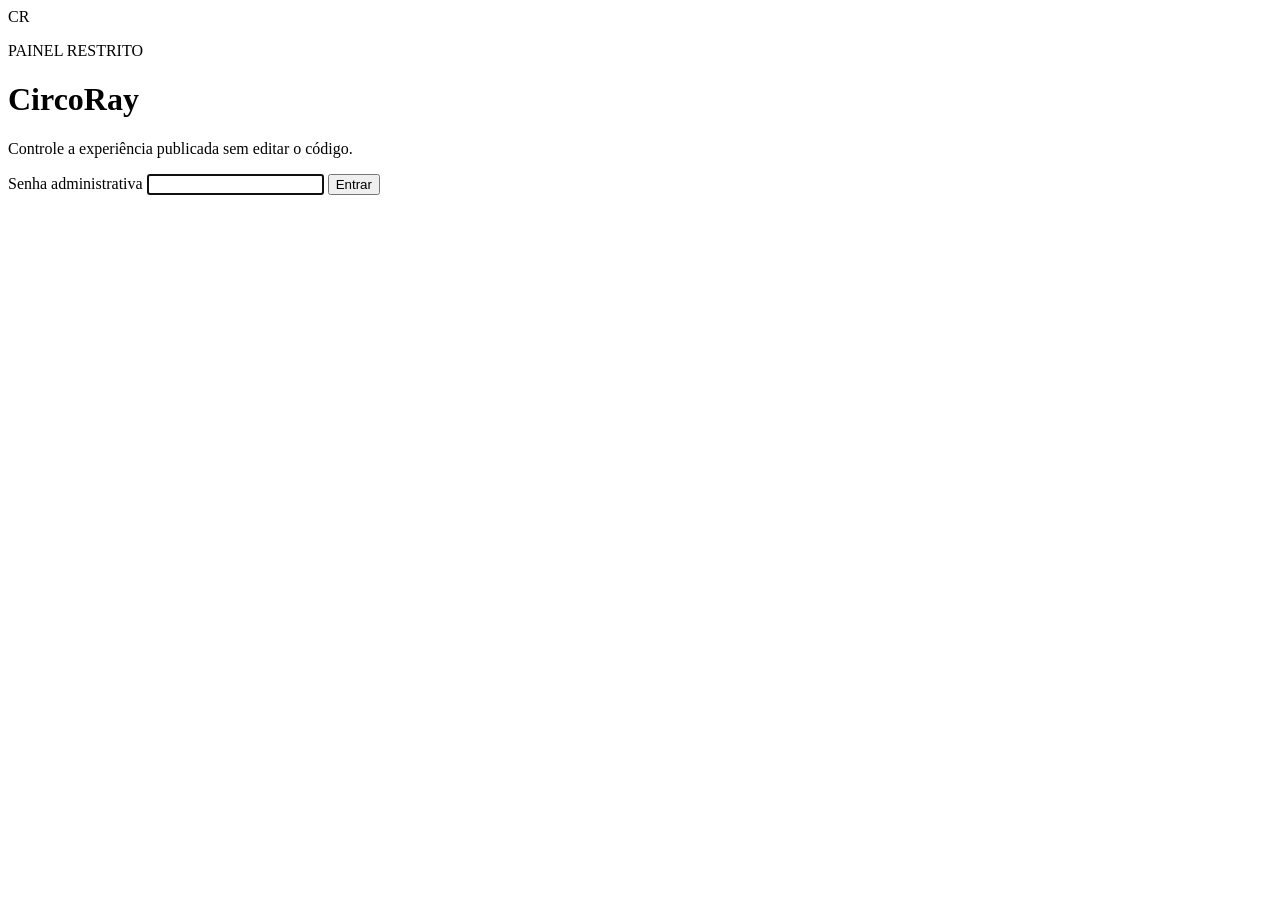
==== adm/index.html @ 1dade80d "feat(admin): add /adm control panel shell" ====
<!doctype html>
<html lang="pt-BR">
<head>
  <meta charset="utf-8">
  <meta name="viewport" content="width=device-width,initial-scale=1,viewport-fit=cover">
  <meta name="robots" content="noindex,nofollow,noarchive">
  <title>CircoRay — Administração</title>
  <link rel="preconnect" href="https://fonts.googleapis.com">
  <link rel="preconnect" href="https://fonts.gstatic.com" crossorigin>
  <link href="https://fonts.googleapis.com/css2?family=Inter:wght@400;500;600;700&family=Rye&display=swap" rel="stylesheet">
  <link rel="stylesheet" href="/assets/css/admin.css">
</head>
<body>
  <div class="ambient" aria-hidden="true"></div>

  <main id="loginView" class="login-shell">
    <form id="loginForm" class="login-card" autocomplete="on">
      <div class="brand-mark">CR</div>
      <p class="eyebrow">PAINEL RESTRITO</p>
      <h1>CircoRay</h1>
      <p class="muted">Controle a experiência publicada sem editar o código.</p>
      <label class="field">
        <span>Senha administrativa</span>
        <input id="password" name="password" type="password" autocomplete="current-password" required autofocus>
      </label>
      <button class="button primary wide" type="submit">Entrar</button>
      <p id="loginError" class="form-error" role="alert"></p>
    </form>
  </main>

  <div id="appView" class="app-shell" hidden>
    <aside class="sidebar">
      <div class="sidebar-brand">
        <div class="brand-mark small">CR</div>
        <div><strong>CircoRay</strong><span>Administração</span></div>
      </div>
      <nav id="sectionNav" class="nav-list" aria-label="Seções">
        <button class="nav-item active" data-section="geral">Geral</button>
        <button class="nav-item" data-section="pagina">Página e convite</button>
        <button class="nav-item" data-section="palhaco">Falas do palhaço</button>
        <button class="nav-item" data-section="roletas">Roletas e probabilidades</button>
        <button class="nav-item" data-section="tempos">Tempos e regras</button>
        <button class="nav-item" data-section="audio">Áudio</button>
        <button class="nav-item" data-section="avancado">JSON avançado</button>
      </nav>
      <div class="sidebar-footer">
        <a class="button ghost wide" href="/" target="_blank" rel="noopener">Abrir página</a>
        <button id="logoutBtn" class="button ghost wide" type="button">Sair</button>
      </div>
    </aside>

    <section class="workspace">
      <header class="topbar">
        <div>
          <p class="eyebrow">CONFIGURAÇÃO PUBLICADA</p>
          <h2 id="sectionTitle">Geral</h2>
        </div>
        <div class="top-actions">
          <span id="storageBadge" class="badge">Verificando armazenamento…</span>
          <button id="draftBtn" class="button ghost" type="button">Salvar rascunho</button>
          <button id="publishBtn" class="button primary" type="button">Publicar alterações</button>
        </div>
      </header>

      <div id="statusBar" class="status-bar" hidden></div>

      <div class="content">
        <section class="panel-section active" data-panel="geral">
          <div class="section-heading"><div><h3>Geral</h3><p>Identificação da experiência e estado da configuração.</p></div></div>
          <div class="card grid two">
            <label class="field"><span>Título da página</span><input data-bind="event.title" type="text"></label>
            <div class="metric-box"><span>Revisão publicada</span><strong id="revisionValue">0</strong><small id="updatedAtValue">Nunca publicada</small></div>
          </div>
          <div class="card warning-card"><strong>Publicação segura</strong><p>Salvar rascunho mantém as alterações somente neste navegador. “Publicar alterações” valida os dados no servidor e troca a configuração usada pela página pública.</p></div>
        </section>

        <section class="panel-section" data-panel="pagina">
          <div class="section-heading"><div><h3>Página e convite</h3><p>Textos finais e destino do botão do convite.</p></div></div>
          <div class="card grid two">
            <label class="field full"><span>Link do convite</span><input data-bind="event.invitationUrl" type="url" placeholder="https://..."></label>
            <label class="field full"><span>Texto do botão</span><input data-bind="event.invitationButtonText" type="text"></label>
            <label class="field"><span>Texto do cupom</span><input data-bind="page.couponText" type="text"></label>
            <label class="field"><span>Resultado do cupom</span><input data-bind="page.couponResultText" type="text"></label>
            <label class="field"><span>Título final</span><input data-bind="page.couponTitle" type="text"></label>
            <label class="field"><span>Descrição final</span><textarea data-bind="page.couponDescription" rows="3"></textarea></label>
            <label class="field"><span>Fechado — linha 1</span><input data-bind="page.closedLine1" type="text"></label>
            <label class="field"><span>Fechado — linha 2</span><input data-bind="page.closedLine2" type="text"></label>
          </div>
        </section>

        <section class="panel-section" data-panel="palhaco">
          <div class="section-heading"><div><h3>Falas do palhaço</h3><p>Uma fala por linha. Linhas vazias são ignoradas.</p></div></div>
          <div class="card grid two">
            <label class="field"><span>Provocações aleatórias</span><textarea data-array-bind="clown.taunts" rows="9"></textarea></label>
            <label class="field"><span>Provocações ao clicar</span><textarea data-array-bind="clown.clickTaunts" rows="9"></textarea></label>
            <label class="field full"><span>Falas de vitória</span><textarea data-array-bind="clown.winLines" rows="7"></textarea></label>
          </div>
          <div class="card grid three">
            <label class="field"><span>Introdução — jogo 1</span><textarea data-bind="clown.introLines.game1" rows="3"></textarea></label>
            <label class="field"><span>Introdução — jogo 2</span><textarea data-bind="clown.introLines.game2" rows="3"></textarea></label>
            <label class="field"><span>Introdução — jogo 3</span><textarea data-bind="clown.introLines.game3" rows="3"></textarea></label>
          </div>
        </section>

        <section class="panel-section" data-panel="roletas">
          <div class="section-heading"><div><h3>Roletas e probabilidades</h3><p>O peso é convertido automaticamente em probabilidade relativa. Não precisa somar 100.</p></div></div>
          <div id="rouletteEditors"></div>
        </section>

        <section class="panel-section" data-panel="tempos">
          <div class="section-heading"><div><h3>Tempos e regras</h3><p>Valores em segundos são convertidos para milissegundos internamente quando necessário.</p></div></div>
          <div class="card grid three">
            <label class="field"><span>Máximo de giros</span><input data-number-bind="game.maxSpins" type="number" min="1" step="1"></label>
            <label class="field"><span>Fala padrão (s)</span><input data-ms-bind="game.speechDurationMs" type="number" min="0.1" step="0.1"></label>
            <label class="field"><span>Delay da introdução (s)</span><input data-ms-bind="game.introDelayMs" type="number" min="0" step="0.1"></label>
            <label class="field"><span>Fala ao vencer (s)</span><input data-ms-bind="game.winSpeechDurationMs" type="number" min="0.1" step="0.1"></label>
            <label class="field"><span>Transição após vitória (s)</span><input data-ms-bind="game.winTransitionDelayMs" type="number" min="0" step="0.1"></label>
            <label class="field"><span>Duração do giro (s)</span><input data-ms-bind="game.spinDurationMs" type="number" min="0.25" step="0.05"></label>
            <label class="field"><span>Delay para revelar giro (s)</span><input data-ms-bind="game.spinRevealDelayMs" type="number" min="0" step="0.05"></label>
            <label class="field"><span>Tempo do jogo 1 (s)</span><input data-number-bind="game.game1TimeSeconds" type="number" min="1" step="1"></label>
            <label class="field"><span>Penalidade jogo 1 (s)</span><input data-number-bind="game.game1WrongPenaltySeconds" type="number" min="0" step="1"></label>
            <label class="field"><span>Reinício jogo 1 (s)</span><input data-ms-bind="game.game1RestartDelayMs" type="number" min="0" step="0.1"></label>
            <label class="field"><span>Tempo do jogo 2 (s)</span><input data-number-bind="game.game2TimeSeconds" type="number" min="1" step="1"></label>
          </div>
        </section>

        <section class="panel-section" data-panel="audio">
          <div class="section-heading"><div><h3>Áudio</h3><p>Arquivo de música e comportamento de reprodução.</p></div></div>
          <div class="card grid two">
            <label class="field full"><span>URL/caminho da música</span><input data-bind="audio.src" type="text" placeholder="/arquivo.mp3"></label>
            <label class="field"><span>Volume (0–100%)</span><input id="audioVolume" type="range" min="0" max="100" step="1"><output id="audioVolumeValue">30%</output></label>
            <label class="toggle-field"><input id="audioLoop" type="checkbox"><span class="toggle"></span><span>Repetir música continuamente</span></label>
          </div>
        </section>

        <section class="panel-section" data-panel="avancado">
          <div class="section-heading"><div><h3>JSON avançado</h3><p>Editor integral da configuração. Útil para backup, revisão e campos que forem adicionados futuramente.</p></div><div class="inline-actions"><button id="applyJsonBtn" class="button ghost" type="button">Aplicar JSON ao formulário</button><button id="exportBtn" class="button ghost" type="button">Exportar</button><label class="button ghost file-button">Importar<input id="importInput" type="file" accept="application/json,.json"></label></div></div>
          <div class="card"><textarea id="jsonEditor" class="code-editor" spellcheck="false" rows="28"></textarea></div>
        </section>
      </div>
    </section>
  </div>

  <template id="rouletteTemplate">
    <article class="card roulette-card">
      <div class="roulette-head"><div><h4></h4><p class="roulette-total"></p></div><button class="button ghost add-item" type="button">+ Resultado</button></div>
      <div class="roulette-table">
        <div class="roulette-row roulette-header"><span>Resultado</span><span>Peso</span><span>Chance</span><span>Ativo</span><span></span></div>
        <div class="roulette-items"></div>
      </div>
    </article>
  </template>

  <template id="rouletteItemTemplate">
    <div class="roulette-row roulette-item">
      <input class="item-label" type="text" aria-label="Resultado">
      <input class="item-weight" type="number" min="0" step="0.01" aria-label="Peso">
      <strong class="item-probability">0%</strong>
      <label class="mini-toggle"><input class="item-enabled" type="checkbox" aria-label="Ativo"><span></span></label>
      <button class="icon-button remove-item" type="button" title="Remover" aria-label="Remover">×</button>
    </div>
  </template>

  <script type="module" src="/assets/js/admin/app.js"></script>
</body>
</html>
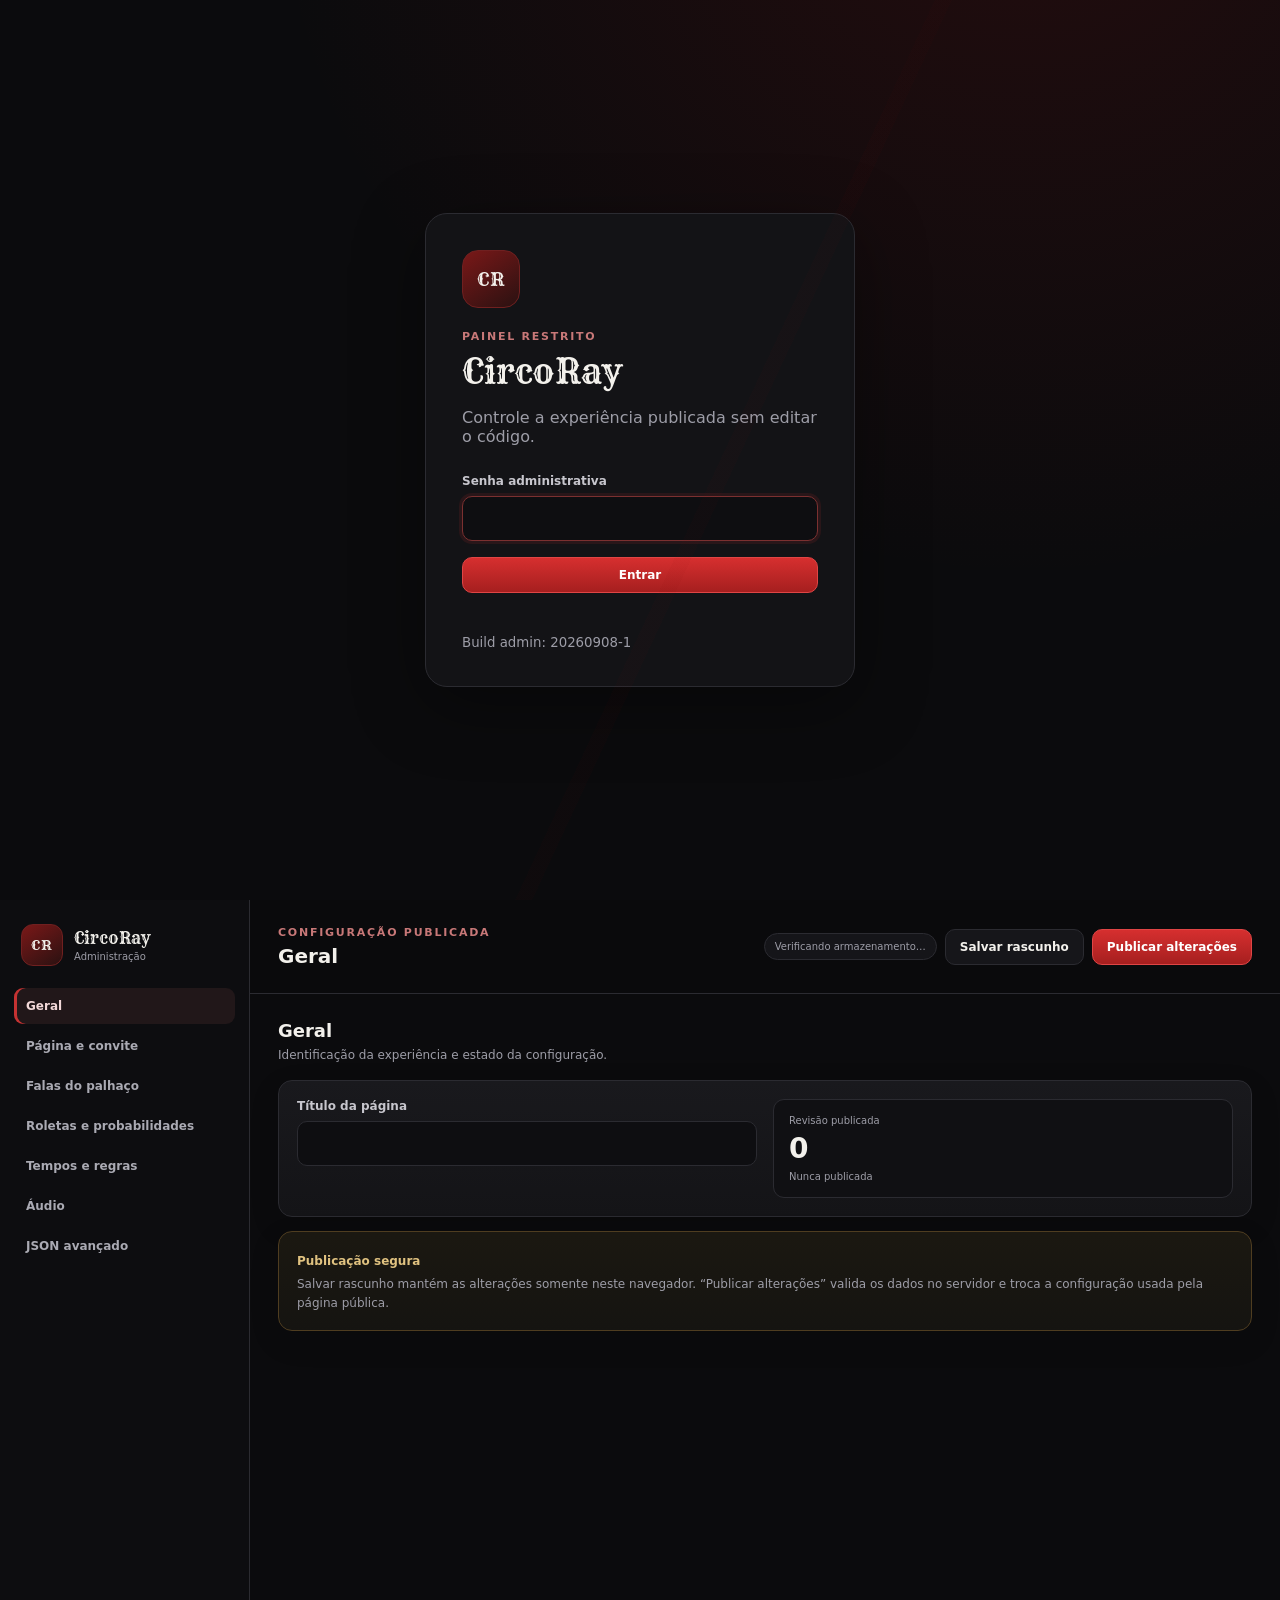
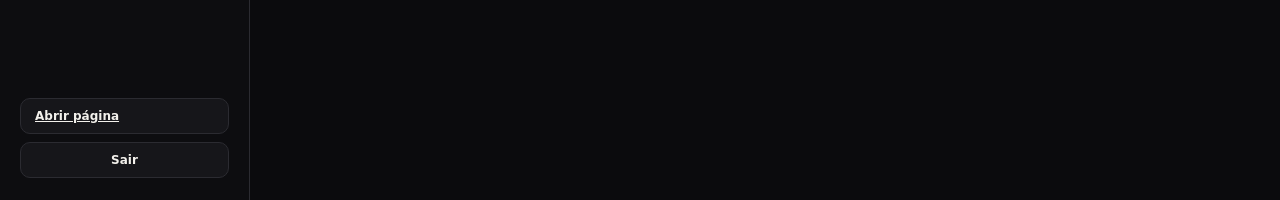
==== commit 23f571c7: "Força atualização dos assets do painel administrativo" ====
--- a/adm/index.html
+++ b/adm/index.html
@@ -4,11 +4,14 @@
   <meta charset="utf-8">
   <meta name="viewport" content="width=device-width,initial-scale=1,viewport-fit=cover">
   <meta name="robots" content="noindex,nofollow,noarchive">
+  <meta http-equiv="Cache-Control" content="no-store, no-cache, must-revalidate, max-age=0">
+  <meta http-equiv="Pragma" content="no-cache">
+  <meta http-equiv="Expires" content="0">
   <title>CircoRay — Administração</title>
   <link rel="preconnect" href="https://fonts.googleapis.com">
   <link rel="preconnect" href="https://fonts.gstatic.com" crossorigin>
   <link href="https://fonts.googleapis.com/css2?family=Inter:wght@400;500;600;700&family=Rye&display=swap" rel="stylesheet">
-  <link rel="stylesheet" href="/assets/css/admin.css">
+  <link rel="stylesheet" href="/assets/css/admin.css?v=20260908-1">
 </head>
 <body>
   <div class="ambient" aria-hidden="true"></div>
@@ -25,6 +28,7 @@
       </label>
       <button class="button primary wide" type="submit">Entrar</button>
       <p id="loginError" class="form-error" role="alert"></p>
+      <small class="muted" style="display:block;margin-top:12px">Build admin: 20260908-1</small>
     </form>
   </main>
 
@@ -161,6 +165,6 @@
     </div>
   </template>
 
-  <script type="module" src="/assets/js/admin/app.js"></script>
+  <script type="module" src="/assets/js/admin/app.js?v=20260908-1"></script>
 </body>
 </html>
--- a/assets/css/admin.css
+++ b/assets/css/admin.css
@@ -0,0 +1 @@
+:root{--bg:#0b0b0d;--panel:#141417;--panel2:#19191d;--line:#2b2b31;--text:#f3f1ec;--muted:#9d9da7;--accent:#d62f2f;--accent2:#8c1717;--ok:#65b783;--warn:#d9a441;--danger:#ef6464;--shadow:0 18px 70px rgba(0,0,0,.38)}*{box-sizing:border-box}html{background:var(--bg);color:var(--text);font-family:Inter,system-ui,sans-serif}body{margin:0;min-height:100vh;background:radial-gradient(circle at 80% -10%,rgba(166,20,20,.16),transparent 34%),var(--bg)}button,input,textarea{font:inherit}.ambient{position:fixed;inset:0;pointer-events:none;background:linear-gradient(115deg,transparent 0 55%,rgba(125,15,15,.04) 55% 56%,transparent 56%)}.login-shell{min-height:100vh;display:grid;place-items:center;padding:24px}.login-card{width:min(430px,100%);padding:36px;border:1px solid var(--line);border-radius:22px;background:rgba(20,20,23,.94);box-shadow:var(--shadow)}.brand-mark{width:58px;height:58px;display:grid;place-items:center;border:1px solid #702020;border-radius:16px;background:linear-gradient(145deg,#7a1818,#2a1111);font-family:Rye,serif;font-size:19px;letter-spacing:.06em}.brand-mark.small{width:42px;height:42px;border-radius:12px;font-size:14px}.eyebrow{margin:22px 0 6px;color:#c87878;font-size:11px;font-weight:700;letter-spacing:.16em}.login-card h1{font-family:Rye,serif;font-weight:400;font-size:34px;margin:0 0 8px}.muted,.section-heading p,.roulette-head p,.warning-card p{color:var(--muted)}.field{display:flex;flex-direction:column;gap:8px;min-width:0}.field>span,.toggle-field{font-size:12px;font-weight:600;color:#c7c6cd}.login-card .field{margin:28px 0 16px}input[type=text],input[type=password],input[type=url],input[type=number],textarea{width:100%;border:1px solid var(--line);border-radius:10px;background:#0e0e11;color:var(--text);padding:12px 13px;outline:none;transition:border-color .15s,box-shadow .15s}textarea{resize:vertical;line-height:1.45}input:focus,textarea:focus{border-color:#7b3030;box-shadow:0 0 0 3px rgba(214,47,47,.11)}.button{appearance:none;border:1px solid var(--line);border-radius:10px;padding:10px 14px;background:#1c1c21;color:var(--text);font-weight:650;font-size:12px;cursor:pointer;transition:.15s}.button:hover{border-color:#484850;transform:translateY(-1px)}.button.primary{background:linear-gradient(180deg,var(--accent),#a61f1f);border-color:#df4545;color:white}.button.primary:hover{background:linear-gradient(180deg,#e33a3a,#af2222)}.button.ghost{background:#16161a}.button.wide{width:100%}.button:disabled{opacity:.5;cursor:not-allowed;transform:none}.form-error{min-height:18px;margin:12px 0 0;color:var(--danger);font-size:12px}.app-shell{min-height:100vh;display:grid;grid-template-columns:250px 1fr}.sidebar{position:sticky;top:0;height:100vh;padding:20px 14px;border-right:1px solid var(--line);background:rgba(14,14,17,.94);display:flex;flex-direction:column}.sidebar-brand{display:flex;align-items:center;gap:11px;padding:4px 7px 22px}.sidebar-brand strong,.sidebar-brand span{display:block}.sidebar-brand strong{font-family:Rye,serif;font-weight:400;font-size:16px}.sidebar-brand span{font-size:10px;color:var(--muted);margin-top:3px}.nav-list{display:flex;flex-direction:column;gap:4px}.nav-item{appearance:none;border:0;background:transparent;color:#aaaab3;text-align:left;padding:11px 12px;border-radius:9px;font-size:12px;font-weight:600;cursor:pointer}.nav-item:hover{background:#19191d;color:white}.nav-item.active{background:#211719;color:#f2d8d8;box-shadow:inset 3px 0 #c53232}.sidebar-footer{margin-top:auto;display:grid;gap:8px;padding:16px 6px 2px}.workspace{min-width:0}.topbar{min-height:94px;position:sticky;top:0;z-index:20;display:flex;align-items:center;justify-content:space-between;gap:24px;padding:16px 28px;border-bottom:1px solid var(--line);background:rgba(11,11,13,.88);backdrop-filter:blur(16px)}.topbar .eyebrow{margin:0 0 5px}.topbar h2{font-size:20px;margin:0}.top-actions,.inline-actions{display:flex;align-items:center;gap:8px;flex-wrap:wrap}.badge{display:inline-flex;align-items:center;gap:6px;border:1px solid var(--line);border-radius:999px;padding:7px 10px;font-size:10px;color:var(--muted);background:#151519}.badge.ready{color:#a4d5b6;border-color:#29563a}.badge.error{color:#f5aeae;border-color:#673232}.status-bar{margin:18px 28px -4px;border:1px solid var(--line);border-radius:10px;padding:11px 13px;font-size:12px;background:#151519}.status-bar.success{border-color:#285439;color:#a9dabc}.status-bar.error{border-color:#6d2c2c;color:#f1a4a4}.content{padding:26px 28px 60px;max-width:1180px}.panel-section{display:none}.panel-section.active{display:block}.section-heading{display:flex;justify-content:space-between;gap:20px;align-items:flex-start;margin:0 0 16px}.section-heading h3{font-size:18px;margin:0 0 5px}.section-heading p{font-size:12px;margin:0;max-width:760px;line-height:1.5}.card{border:1px solid var(--line);border-radius:14px;background:linear-gradient(180deg,var(--panel2),var(--panel));padding:18px;box-shadow:0 10px 30px rgba(0,0,0,.12);margin-bottom:14px}.grid{display:grid;gap:16px}.grid.two{grid-template-columns:repeat(2,minmax(0,1fr))}.grid.three{grid-template-columns:repeat(3,minmax(0,1fr))}.full{grid-column:1/-1}.metric-box{border:1px solid var(--line);border-radius:11px;padding:15px;background:#101013}.metric-box span,.metric-box small{display:block;color:var(--muted);font-size:10px}.metric-box strong{display:block;font-size:28px;margin:6px 0}.warning-card{border-color:#4f3d20;background:linear-gradient(180deg,#1b1811,#151411)}.warning-card strong{font-size:12px;color:#e0c280}.warning-card p{font-size:12px;line-height:1.55;margin:6px 0 0}.roulette-card{padding:0;overflow:hidden}.roulette-head{padding:16px 18px;display:flex;justify-content:space-between;align-items:center;border-bottom:1px solid var(--line)}.roulette-head h4{margin:0 0 4px;font-size:14px}.roulette-head p{margin:0;font-size:10px}.roulette-table{overflow-x:auto}.roulette-row{display:grid;grid-template-columns:minmax(230px,1fr) 110px 100px 70px 44px;align-items:center;gap:10px;min-width:650px;padding:10px 16px;border-bottom:1px solid #242429}.roulette-row:last-child{border-bottom:0}.roulette-header{background:#111114;color:#777781;text-transform:uppercase;font-size:9px;letter-spacing:.08em}.roulette-item input{padding:9px 10px}.item-probability{font-size:12px;font-variant-numeric:tabular-nums}.mini-toggle{display:inline-flex}.mini-toggle input{position:absolute;opacity:0}.mini-toggle span{width:34px;height:20px;border-radius:99px;background:#34343b;position:relative;cursor:pointer;transition:.15s}.mini-toggle span:after{content:"";position:absolute;width:14px;height:14px;left:3px;top:3px;border-radius:50%;background:#aaa;transition:.15s}.mini-toggle input:checked+span{background:#7c2222}.mini-toggle input:checked+span:after{transform:translateX(14px);background:white}.icon-button{width:32px;height:32px;border:1px solid var(--line);border-radius:8px;background:#17171b;color:#9c9ca4;cursor:pointer;font-size:19px}.icon-button:hover{color:#ff8a8a;border-color:#633232}.toggle-field{display:flex;align-items:center;gap:10px;padding-top:22px}.toggle-field input{position:absolute;opacity:0}.toggle{width:42px;height:24px;border-radius:99px;background:#34343b;position:relative;cursor:pointer}.toggle:after{content:"";position:absolute;width:18px;height:18px;left:3px;top:3px;border-radius:50%;background:#a6a6ae;transition:.15s}.toggle-field input:checked+.toggle{background:#862828}.toggle-field input:checked+.toggle:after{transform:translateX(18px);background:#fff}input[type=range]{accent-color:var(--accent);padding:6px 0;background:transparent;border:0}output{font-size:11px;color:var(--muted)}.code-editor{min-height:520px;font:12px/1.55 ui-monospace,SFMono-Regular,Consolas,monospace;tab-size:2;white-space:pre}.file-button{display:inline-flex;align-items:center}.file-button input{display:none}@media(max-width:900px){.app-shell{display:block}.sidebar{position:static;height:auto;border-right:0;border-bottom:1px solid var(--line);padding:12px}.sidebar-brand{padding-bottom:10px}.nav-list{flex-direction:row;overflow-x:auto;padding-bottom:4px}.nav-item{white-space:nowrap}.sidebar-footer{display:none}.topbar{top:0;padding:12px 16px;align-items:flex-start;flex-direction:column}.top-actions{width:100%}.top-actions .badge{margin-right:auto}.content{padding:20px 16px 50px}.status-bar{margin:14px 16px 0}.grid.three{grid-template-columns:repeat(2,minmax(0,1fr))}}@media(max-width:620px){.login-card{padding:26px 22px}.grid.two,.grid.three{grid-template-columns:1fr}.top-actions .button{flex:1}.top-actions .badge{width:100%;margin:0}.section-heading{flex-direction:column}.inline-actions{width:100%}.inline-actions .button{flex:1}.roulette-row{grid-template-columns:minmax(180px,1fr) 90px 80px 60px 40px}.content{padding-left:12px;padding-right:12px}.card{padding:14px}.roulette-card{padding:0}}
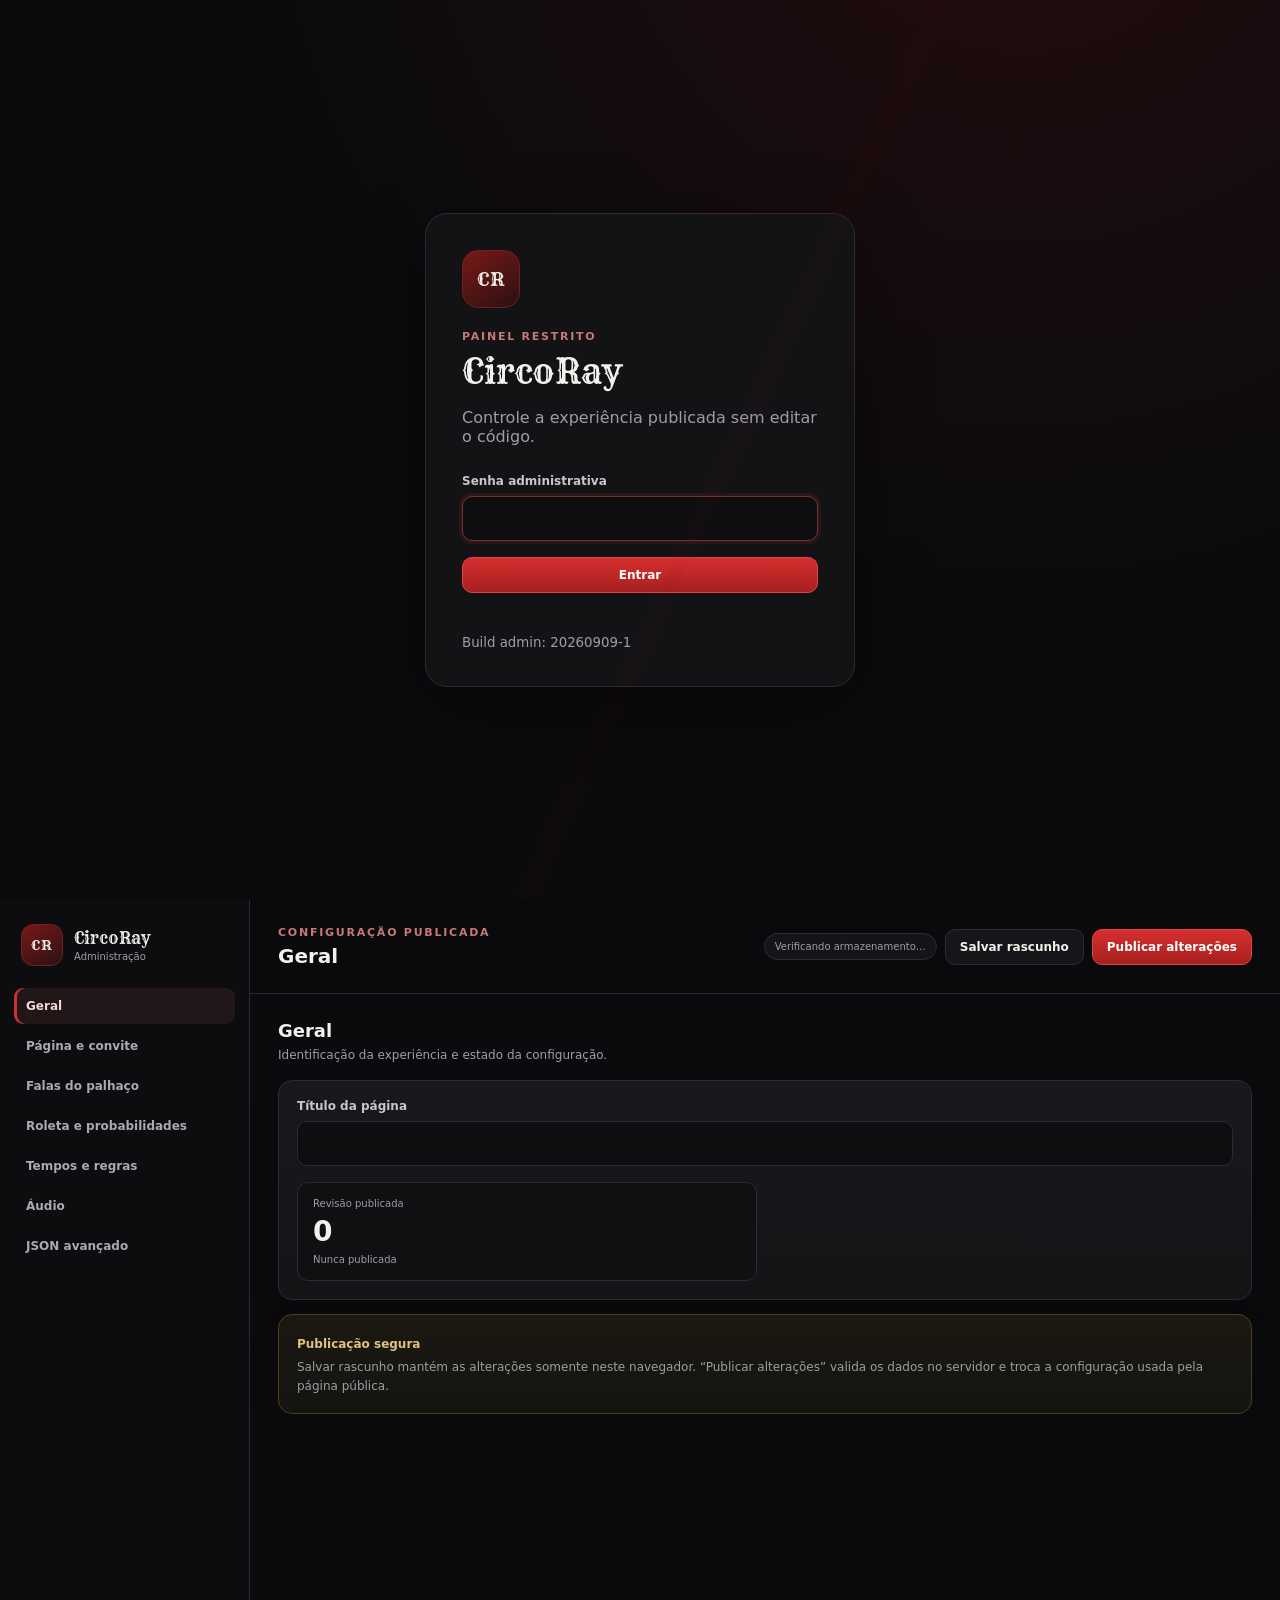
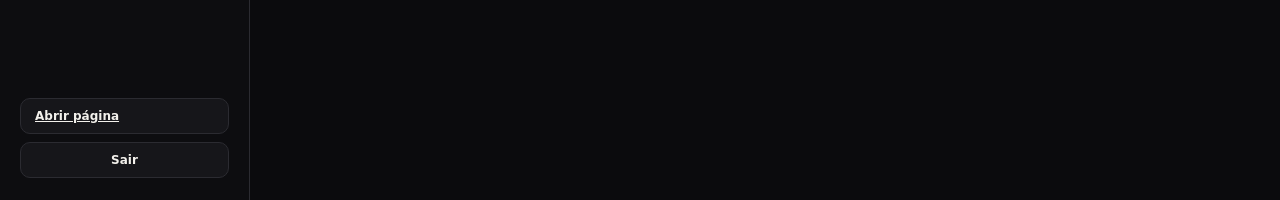
==== commit abee464b: "Expõe todas as falas e a prévia do palhaço angry" ====
--- a/adm/index.html
+++ b/adm/index.html
@@ -11,7 +11,7 @@
   <link rel="preconnect" href="https://fonts.googleapis.com">
   <link rel="preconnect" href="https://fonts.gstatic.com" crossorigin>
   <link href="https://fonts.googleapis.com/css2?family=Inter:wght@400;500;600;700&family=Rye&display=swap" rel="stylesheet">
-  <link rel="stylesheet" href="/assets/css/admin.css?v=20260908-1">
+  <link rel="stylesheet" href="/assets/css/admin.css?v=20260909-1">
 </head>
 <body>
   <div class="ambient" aria-hidden="true"></div>
@@ -28,7 +28,7 @@
       </label>
       <button class="button primary wide" type="submit">Entrar</button>
       <p id="loginError" class="form-error" role="alert"></p>
-      <small class="muted" style="display:block;margin-top:12px">Build admin: 20260908-1</small>
+      <small class="muted" style="display:block;margin-top:12px">Build admin: 20260909-1</small>
     </form>
   </main>
 
@@ -42,7 +42,7 @@
         <button class="nav-item active" data-section="geral">Geral</button>
         <button class="nav-item" data-section="pagina">Página e convite</button>
         <button class="nav-item" data-section="palhaco">Falas do palhaço</button>
-        <button class="nav-item" data-section="roletas">Roletas e probabilidades</button>
+        <button class="nav-item" data-section="roletas">Roleta e probabilidades</button>
         <button class="nav-item" data-section="tempos">Tempos e regras</button>
         <button class="nav-item" data-section="audio">Áudio</button>
         <button class="nav-item" data-section="avancado">JSON avançado</button>
@@ -72,7 +72,7 @@
         <section class="panel-section active" data-panel="geral">
           <div class="section-heading"><div><h3>Geral</h3><p>Identificação da experiência e estado da configuração.</p></div></div>
           <div class="card grid two">
-            <label class="field"><span>Título da página</span><input data-bind="event.title" type="text"></label>
+            <label class="field full"><span>Título da página</span><input data-bind="event.title" type="text"></label>
             <div class="metric-box"><span>Revisão publicada</span><strong id="revisionValue">0</strong><small id="updatedAtValue">Nunca publicada</small></div>
           </div>
           <div class="card warning-card"><strong>Publicação segura</strong><p>Salvar rascunho mantém as alterações somente neste navegador. “Publicar alterações” valida os dados no servidor e troca a configuração usada pela página pública.</p></div>
@@ -93,11 +93,27 @@
         </section>
 
         <section class="panel-section" data-panel="palhaco">
-          <div class="section-heading"><div><h3>Falas do palhaço</h3><p>Uma fala por linha. Linhas vazias são ignoradas.</p></div></div>
+          <div class="section-heading"><div><h3>Falas do palhaço</h3><p>Todas as falas usadas pelo jogo estão aqui. Nos campos de lista, use uma fala por linha.</p></div></div>
+
           <div class="card grid two">
-            <label class="field"><span>Provocações aleatórias</span><textarea data-array-bind="clown.taunts" rows="9"></textarea></label>
-            <label class="field"><span>Provocações ao clicar</span><textarea data-array-bind="clown.clickTaunts" rows="9"></textarea></label>
-            <label class="field full"><span>Falas de vitória</span><textarea data-array-bind="clown.winLines" rows="7"></textarea></label>
+            <div class="field">
+              <span>Palhaço irritado — prévia</span>
+              <div style="min-height:250px;display:grid;place-items:center;border:1px solid rgba(255,255,255,.08);border-radius:14px;background:rgba(0,0,0,.28);overflow:hidden;padding:16px">
+                <img id="angryClownPreview" src="/assets/images/clown/clown-angry.svg" alt="Prévia do palhaço irritado" style="display:block;width:min(100%,320px);max-height:310px;object-fit:contain">
+              </div>
+            </div>
+            <label class="field"><span>Arquivo do palhaço irritado</span><input id="angryAssetInput" data-bind="clown.angryAsset" type="text" placeholder="/assets/images/clown/clown-angry.svg"><small class="muted">Ele substitui temporariamente a imagem normal quando o palhaço fica irritado.</small></label>
+          </div>
+
+          <div class="card grid two">
+            <label class="field"><span>Provocações gerais do jogo</span><textarea data-array-bind="clown.taunts" rows="8"></textarea></label>
+            <label class="field"><span>Provocações ao acionar a roleta</span><textarea data-array-bind="clown.clickTaunts" rows="8"></textarea></label>
+            <label class="field"><span>Toque normal no palhaço</span><textarea data-array-bind="clown.tapTaunts" rows="8"></textarea></label>
+            <label class="field"><span>Palhaço irritado — vários toques rápidos</span><textarea data-array-bind="clown.angryTapTaunts" rows="8"></textarea></label>
+            <label class="field"><span>Falas raras — toque secreto</span><textarea data-array-bind="clown.rareTapLines" rows="8"></textarea></label>
+            <label class="field"><span>Falas de vitória do jogo</span><textarea data-array-bind="clown.winLines" rows="8"></textarea></label>
+            <label class="field"><span>Toque no palhaço após vencer</span><textarea data-array-bind="clown.winTapLines" rows="8"></textarea></label>
+            <label class="field"><span>Toque no palhaço após perder</span><textarea data-array-bind="clown.loseTapLines" rows="8"></textarea></label>
           </div>
           <div class="card grid three">
             <label class="field"><span>Introdução — jogo 1</span><textarea data-bind="clown.introLines.game1" rows="3"></textarea></label>
@@ -107,7 +123,8 @@
         </section>
 
         <section class="panel-section" data-panel="roletas">
-          <div class="section-heading"><div><h3>Roletas e probabilidades</h3><p>O peso é convertido automaticamente em probabilidade relativa. Não precisa somar 100.</p></div></div>
+          <div class="section-heading"><div><h3>Roleta e probabilidades</h3><p>Esta é a única roleta lógica existente no jogo. Ela controla a chance real de TICKET, VOLTE e TENTE.</p></div></div>
+          <div class="card warning-card"><strong>Sem roletas fantasmas</strong><p>As antigas “Roleta normal” e “Roleta final” foram removidas do painel porque seus resultados não existem na experiência atual. Os três resultados abaixo correspondem diretamente ao código do jogo.</p></div>
           <div id="rouletteEditors"></div>
         </section>
 
@@ -165,6 +182,13 @@
     </div>
   </template>
 
-  <script type="module" src="/assets/js/admin/app.js?v=20260908-1"></script>
+  <script type="module" src="/assets/js/admin/app.js?v=20260909-1"></script>
+  <script>
+    document.addEventListener('input', (event) => {
+      if (event.target?.id !== 'angryAssetInput') return;
+      const preview = document.getElementById('angryClownPreview');
+      if (preview && event.target.value.trim()) preview.src = event.target.value.trim();
+    });
+  </script>
 </body>
 </html>
